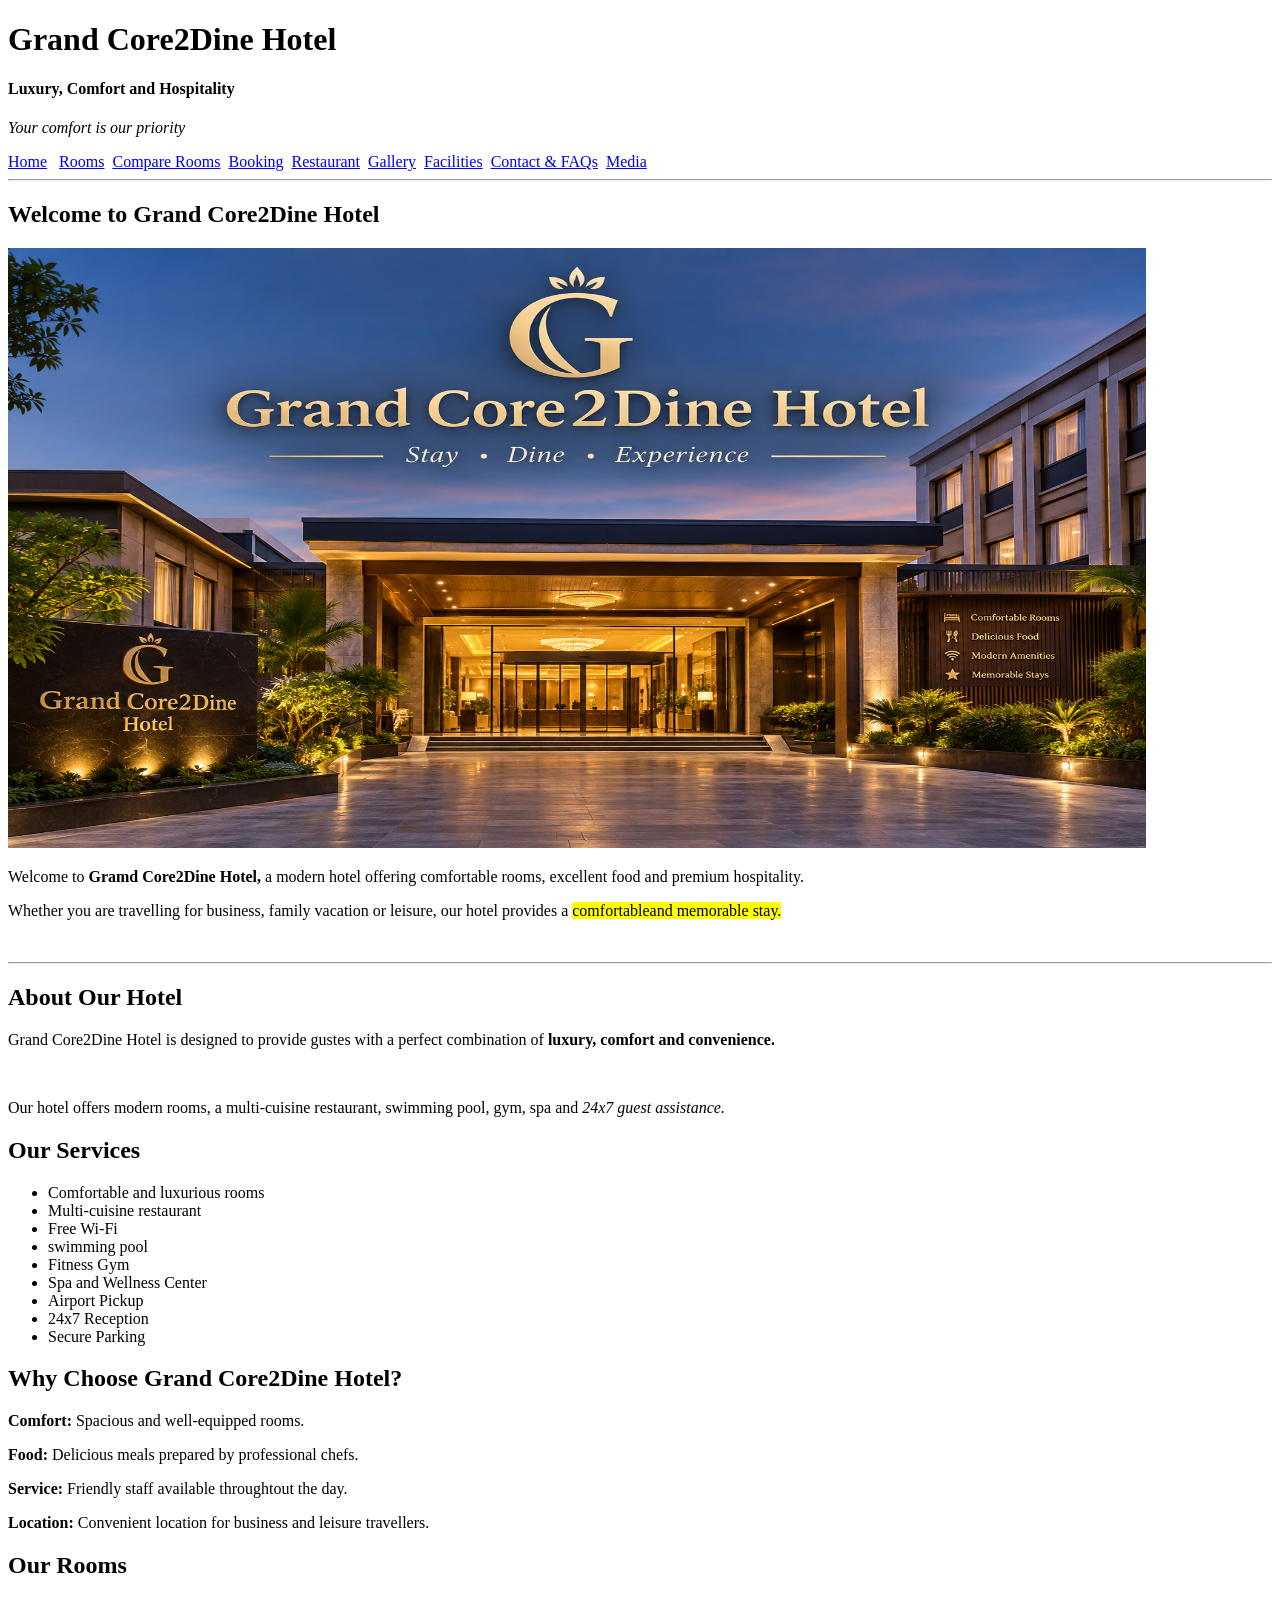
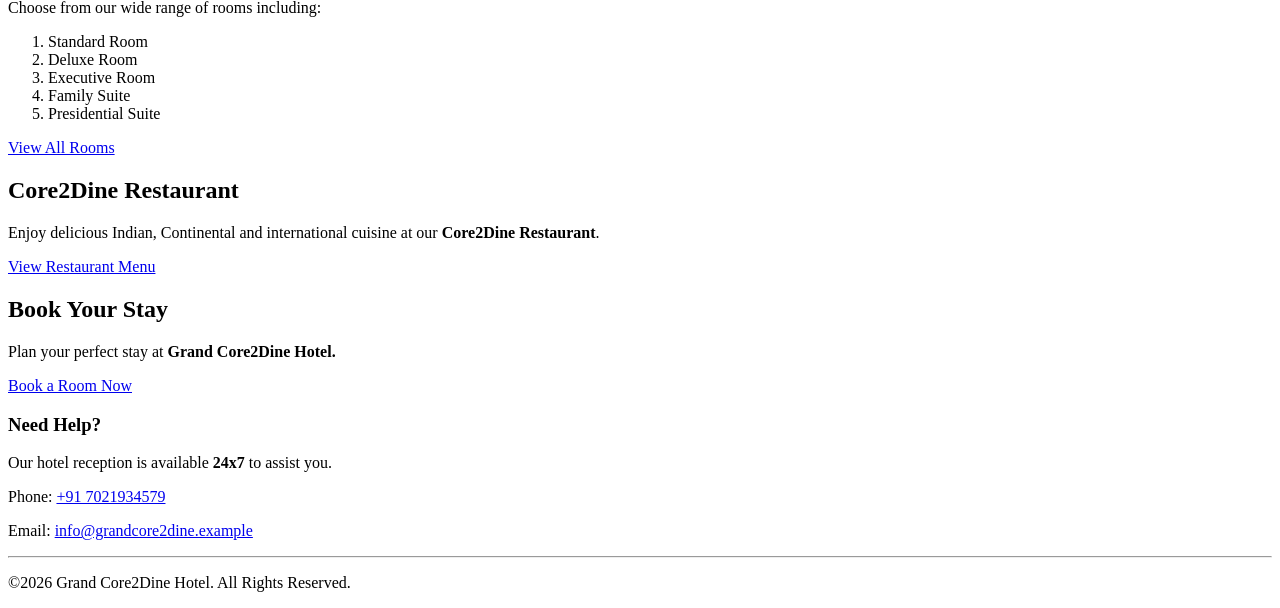
==== index.html @ 368cbea6 "HTML project 1 initailition commit" ====
<!doctype html>
<html lang="en">
  <head>
    <meta charset="UTF-8" />
    <meta name="viewport" content="width=device-width, initial-scale=1.0" />
    <title>Core2Dine</title>
  </head>
  <body>
    <header>
      <h1>Grand Core2Dine Hotel</h1>

      <h4>Luxury, Comfort and Hospitality</h4>

      <p><em>Your comfort is our priority</em></p>

      <nav>
        <a href="index.html">Home</a> &nbsp;&Tab;
        <a href="rooms.html">Rooms</a>&nbsp;&Tab;
        <a href="compare.html">Compare Rooms</a>&nbsp;&Tab;
        <a href="booking.html">Booking</a>&nbsp;&Tab;
        <a href="restaurant.html">Restaurant</a>&nbsp;&Tab;
        <a href="gallery.html">Gallery</a>&nbsp;&Tab;
        <a href="facilities.html">Facilities</a>&nbsp;&Tab;
        <a href="contact.html">Contact & FAQs</a>&nbsp;&Tab;
        <a href="media.html">Media</a>
      </nav>

      <hr />
    </header>

    <main>
      <h2>Welcome to Grand Core2Dine Hotel</h2>

      <img src="assets\images\grand_hotel.png" width="90%" height="600px" />

      <p>
        Welcome to <b>Gramd Core2Dine Hotel,</b> a modern hotel offering
        comfortable rooms, excellent food and premium hospitality.
      </p>

      <p>
        Whether you are travelling for business, family vacation or leisure, our
        hotel provides a <mark>comfortableand memorable stay.</mark>
      </p>

      <br />
      <hr />

      <h2>About Our Hotel</h2>

      <p>
        Grand Core2Dine Hotel is designed to provide gustes with a perfect
        combination of <b> luxury, comfort and convenience.</b>
      </p>
      <br />
      <p>
        Our hotel offers modern rooms, a multi-cuisine restaurant, swimming
        pool, gym, spa and <i>24x7 guest assistance.</i>
      </p>

      <h2>Our Services</h2>

      <ul>
        <li>Comfortable and luxurious rooms</li>
        <li>Multi-cuisine restaurant</li>
        <li>Free Wi-Fi</li>
        <li>swimming pool</li>
        <li>Fitness Gym</li>
        <li>Spa and Wellness Center</li>
        <li>Airport Pickup</li>
        <li>24x7 Reception</li>
        <li>Secure Parking</li>
      </ul>

      <h2>Why Choose Grand Core2Dine Hotel?</h2>

      <p><b>Comfort: </b> Spacious and well-equipped rooms.</p>
      <p><b>Food: </b> Delicious meals prepared by professional chefs.</p>
      <p><b>Service: </b> Friendly staff available throughtout the day.</p>
      <p>
        <b>Location: </b> Convenient location for business and leisure
        travellers.
      </p>

      <h2>Our Rooms</h2>

      <p>Choose from our wide range of rooms including:</p>

      <ol>
        <li>Standard Room</li>
        <li>Deluxe Room</li>
        <li>Executive Room</li>
        <li>Family Suite</li>
        <li>Presidential Suite</li>
      </ol>

      <a href="rooms.html">View All Rooms</a>

      <h2>Core2Dine Restaurant</h2>

      <p>
        Enjoy delicious Indian, Continental and international cuisine at our
        <b>Core2Dine Restaurant</b>.
      </p>

      <a href="menu.html">View Restaurant Menu</a>

      <h2>Book Your Stay</h2>

      <p>Plan your perfect stay at <b>Grand Core2Dine Hotel.</b></p>

      <a href="booking.html">Book a Room Now</a>

      <h3>Need Help?</h3>

      <p>Our hotel reception is available <b>24x7</b> to assist you.</p>

      <p>Phone: <a href="tel:+917021934579">+91 7021934579</a></p>

      <p>
        Email:
        <a href="mailto:info@grandcore2dine.example"
          >info@grandcore2dine.example</a
        >
      </p>

      <hr />
    </main>

    <footer>
      <p>&copy;2026 Grand Core2Dine Hotel. All Rights Reserved.</p>
    </footer>
  </body>
</html>
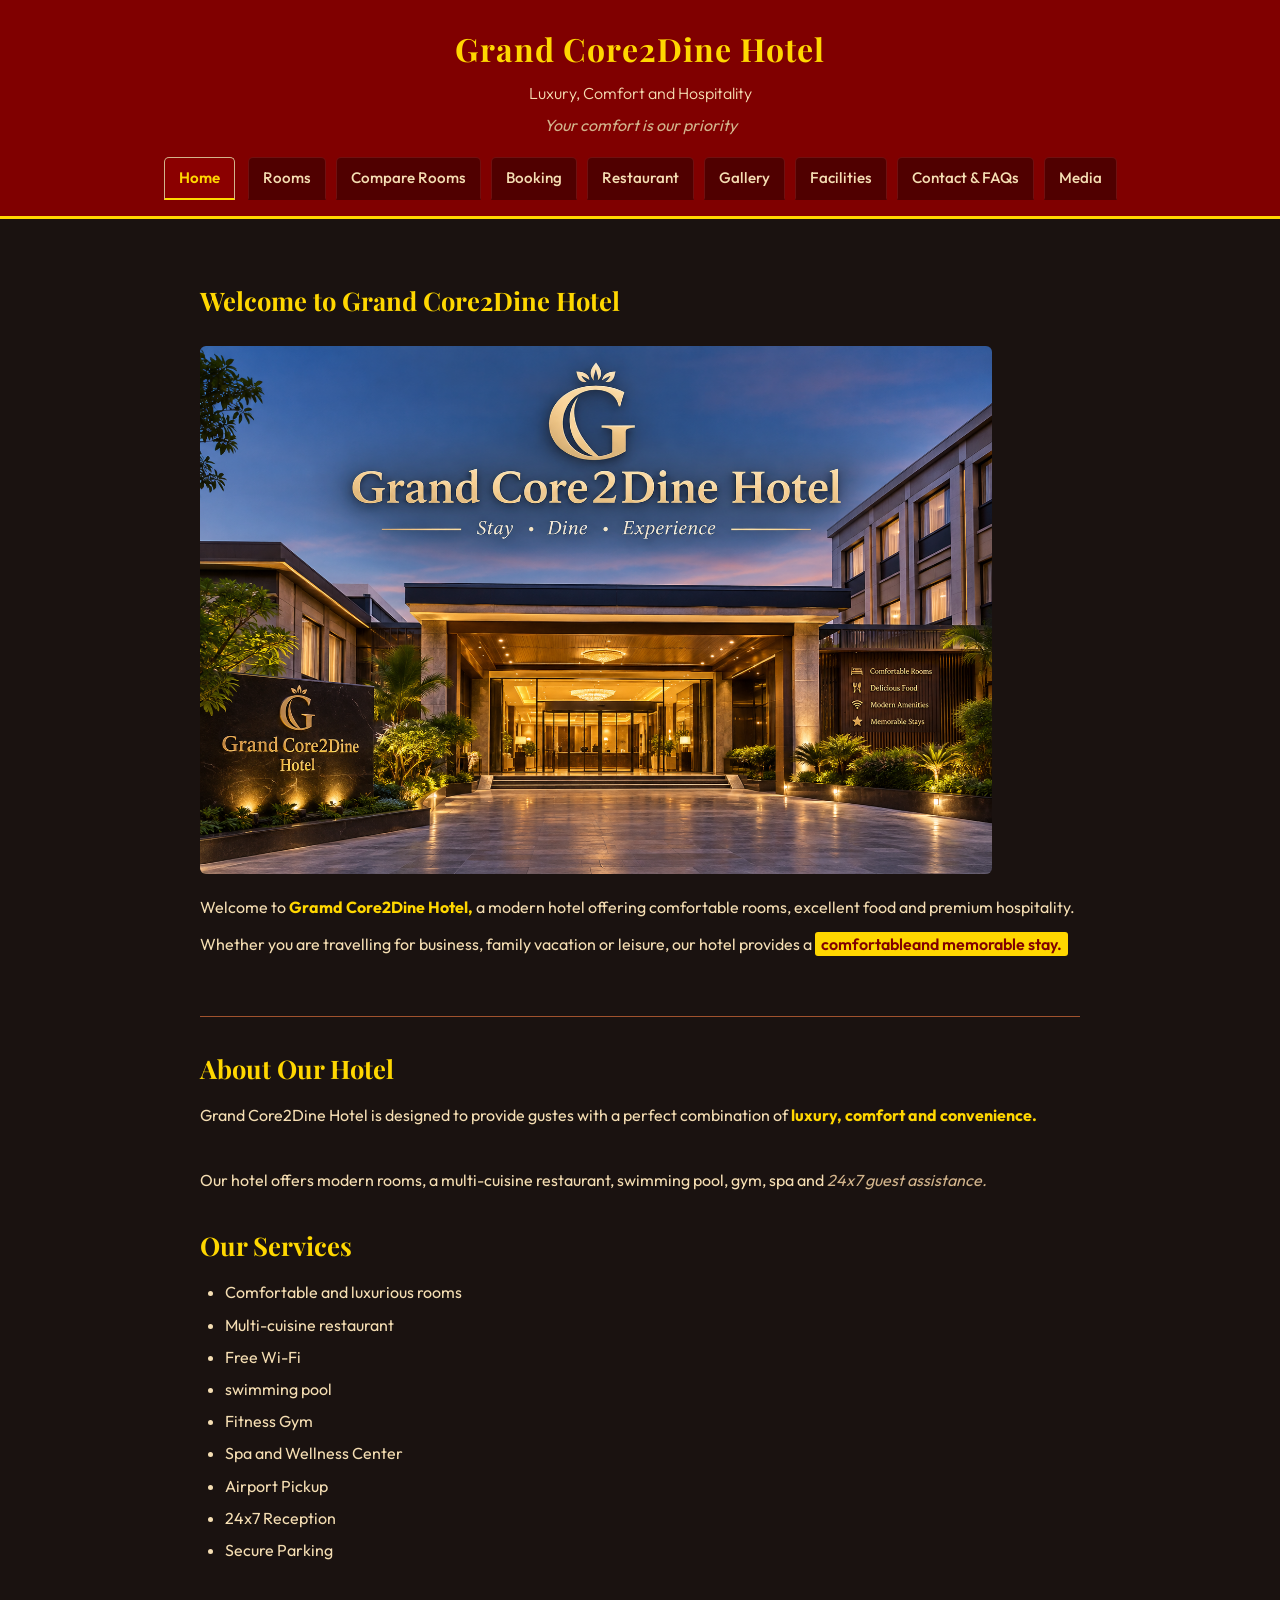
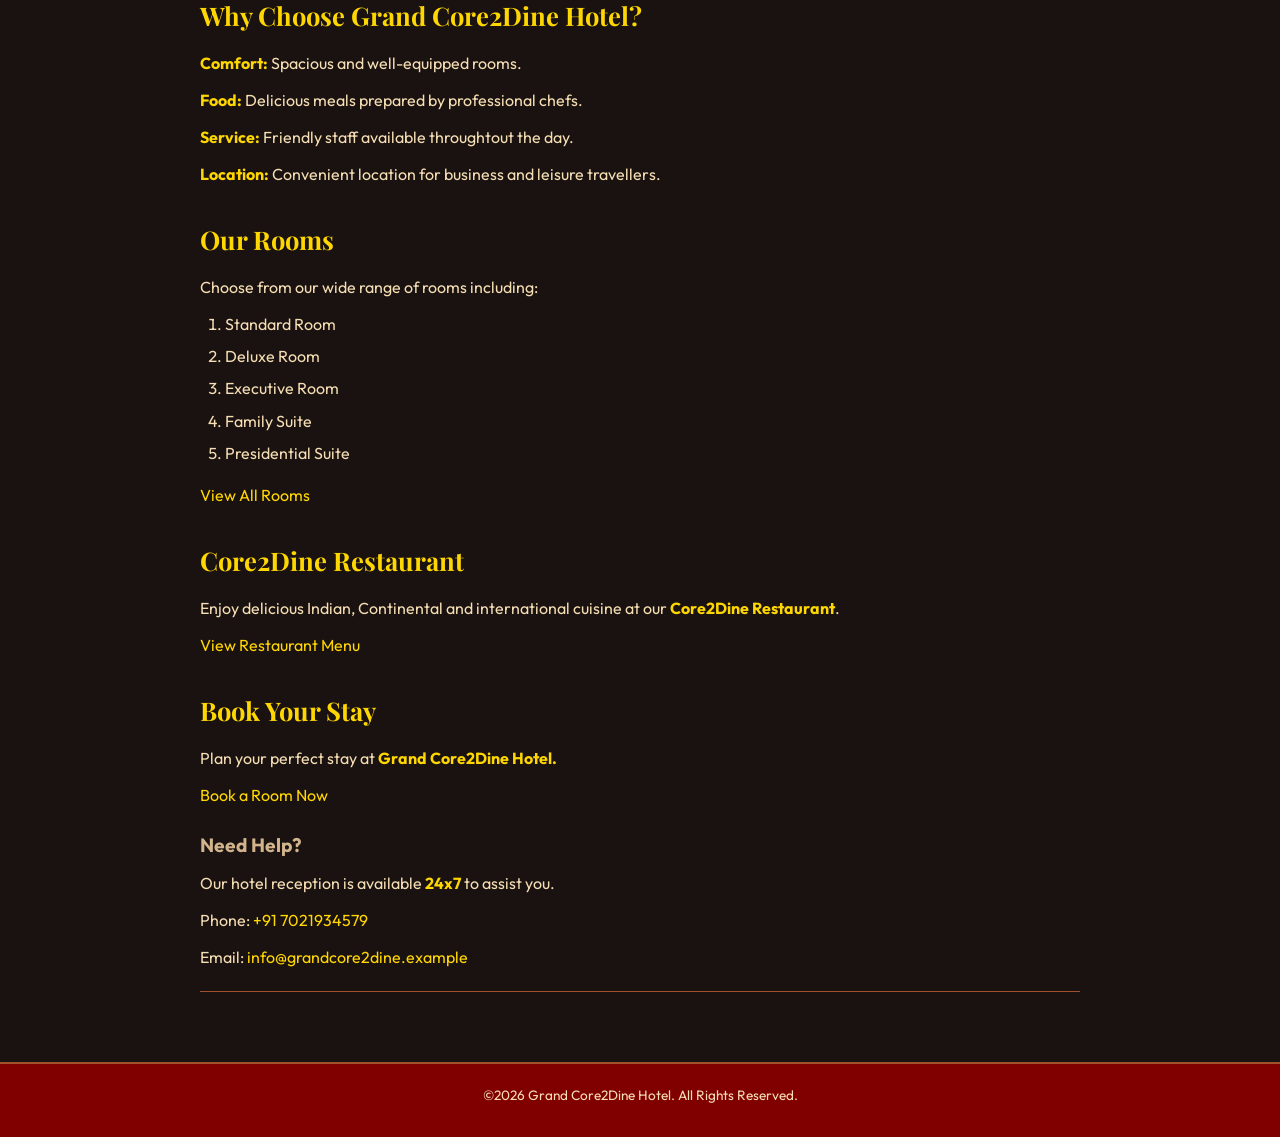
==== commit 5e49e870: "final push of added css in html project 1" ====
--- a/index.html
+++ b/index.html
@@ -4,6 +4,8 @@
     <meta charset="UTF-8" />
     <meta name="viewport" content="width=device-width, initial-scale=1.0" />
     <title>Core2Dine</title>
+    <link rel="stylesheet" href="style.css">
+    <link href="https://fonts.googleapis.com/css2?family=Outfit:wght@300;400;600;700&family=Playfair+Display:wght@500;700&display=swap" rel="stylesheet">
   </head>
   <body>
     <header>
@@ -14,7 +16,7 @@
       <p><em>Your comfort is our priority</em></p>
 
       <nav>
-        <a href="index.html">Home</a> &nbsp;&Tab;
+        <strong><a href="index.html">Home</a></strong> &nbsp;&Tab;
         <a href="rooms.html">Rooms</a>&nbsp;&Tab;
         <a href="compare.html">Compare Rooms</a>&nbsp;&Tab;
         <a href="booking.html">Booking</a>&nbsp;&Tab;
@@ -24,8 +26,6 @@
         <a href="contact.html">Contact & FAQs</a>&nbsp;&Tab;
         <a href="media.html">Media</a>
       </nav>
-
-      <hr />
     </header>
 
     <main>
--- a/style.css
+++ b/style.css
@@ -0,0 +1,354 @@
+@import url('https://fonts.googleapis.com/css2?family=Outfit:wght@300;400;600;700&family=Playfair+Display:wght@500;700&display=swap');
+
+* {
+    margin: 0;
+    padding: 0;
+    box-sizing: border-box;
+}
+
+body {
+    font-family: 'Outfit', sans-serif;
+    background-color: #1a1210;
+    color: wheat;
+    line-height: 1.7;
+}
+
+header {
+    background-color: maroon;
+    padding: 22px 30px 14px;
+    text-align: center;
+    border-bottom: 3px solid gold;
+    position: sticky;
+    top: 0;
+    z-index: 1000;
+}
+
+header h1 {
+    font-family: 'Playfair Display', serif;
+    color: gold;
+    font-size: 2rem;
+    font-weight: 700;
+    letter-spacing: 1px;
+}
+
+header h2 {
+    font-family: 'Playfair Display', serif;
+    color: wheat;
+    font-size: 1.4rem;
+    margin-top: 4px;
+}
+
+header h3 {
+    color: wheat;
+    font-size: 1.1rem;
+    font-weight: 400;
+    margin-top: 4px;
+}
+
+header h4 {
+    color: wheat;
+    font-weight: 300;
+    margin-top: 4px;
+}
+
+header p {
+    color: tan;
+    margin-top: 4px;
+}
+
+nav {
+    margin-top: 16px;
+}
+
+nav a {
+    color: wheat;
+    text-decoration: none;
+    font-size: 0.95rem;
+    font-weight: 500;
+    padding: 7px 14px;
+    margin: 2px 2px;
+    display: inline-block;
+    border-radius: 5px 5px 0 0;
+    background-color: #500000;
+    border: 1px solid #701010;
+    border-bottom: 2px solid transparent;
+    transition: all 0.3s ease;
+}
+
+nav a:hover {
+    color: gold;
+    background-color: darkred;
+    border-color: tan;
+    border-bottom: 2px solid gold;
+}
+
+nav strong a {
+    color: gold;
+    background-color: darkred;
+    border-color: tan;
+    border-bottom: 2px solid gold;
+    font-weight: 600;
+}
+
+nav strong a:hover {
+    color: gold;
+    background-color: darkred;
+    border-color: gold;
+    border-bottom: 2px solid gold;
+}
+
+hr {
+    border: none;
+    border-top: 1px solid sienna;
+    margin: 20px 0;
+}
+
+main {
+    padding: 30px 40px;
+    max-width: 960px;
+    margin: 0 auto;
+}
+
+h2 {
+    font-family: 'Playfair Display', serif;
+    color: gold;
+    font-size: 1.6rem;
+    margin-top: 30px;
+    margin-bottom: 12px;
+}
+
+h3 {
+    color: tan;
+    font-size: 1.2rem;
+    margin-top: 20px;
+    margin-bottom: 8px;
+}
+
+p {
+    margin-bottom: 10px;
+    color: wheat;
+}
+
+b, strong {
+    color: gold;
+}
+
+em, i {
+    color: tan;
+}
+
+a {
+    color: gold;
+    text-decoration: none;
+    transition: color 0.3s ease;
+}
+
+a:hover {
+    color: wheat;
+}
+
+mark {
+    background-color: gold;
+    color: maroon;
+    padding: 2px 6px;
+    border-radius: 3px;
+    font-weight: 600;
+}
+
+img {
+    border-radius: 6px;
+    margin: 12px 0;
+    max-width: 100%;
+    height: auto;
+}
+
+ul, ol {
+    padding-left: 25px;
+    margin-bottom: 15px;
+}
+
+li {
+    margin-bottom: 5px;
+    color: wheat;
+}
+
+dl {
+    padding-left: 10px;
+    margin-bottom: 15px;
+}
+
+dt {
+    color: gold;
+    margin-top: 10px;
+}
+
+dd {
+    color: tan;
+    margin-left: 20px;
+    margin-bottom: 5px;
+}
+
+section {
+    margin-bottom: 25px;
+}
+
+table {
+    width: 100%;
+    border-collapse: collapse;
+    margin: 15px 0;
+    background-color: #241816;
+}
+
+caption {
+    font-family: 'Playfair Display', serif;
+    color: gold;
+    font-size: 1.1rem;
+    padding: 10px;
+}
+
+th, td {
+    padding: 10px 14px;
+    text-align: left;
+    border: 1px solid sienna;
+}
+
+th {
+    background-color: maroon;
+    color: gold;
+    font-weight: 600;
+}
+
+td {
+    color: wheat;
+}
+
+thead {
+    background-color: maroon;
+}
+
+tfoot td {
+    background-color: #1e1311;
+    color: tan;
+    font-size: 0.9rem;
+}
+
+fieldset {
+    border: 1px solid sienna;
+    padding: 20px;
+    border-radius: 6px;
+    background-color: #241816;
+}
+
+legend {
+    font-family: 'Playfair Display', serif;
+    color: gold;
+    font-weight: 600;
+    padding: 0 10px;
+}
+
+label {
+    color: wheat;
+    font-weight: 400;
+    font-size: 0.95rem;
+}
+
+input[type="text"],
+input[type="email"],
+input[type="tel"],
+input[type="number"],
+input[type="date"],
+input[type="url"],
+select,
+textarea {
+    background-color: #2e1e1a;
+    color: wheat;
+    border: 1px solid sienna;
+    padding: 8px 12px;
+    border-radius: 4px;
+    font-family: 'Outfit', sans-serif;
+    font-size: 0.95rem;
+    width: 100%;
+    max-width: 400px;
+    margin-top: 4px;
+    transition: border-color 0.3s ease;
+}
+
+input:focus,
+select:focus,
+textarea:focus {
+    outline: none;
+    border-color: gold;
+}
+
+input[type="submit"],
+input[type="reset"],
+button {
+    background-color: maroon;
+    color: gold;
+    border: 1px solid gold;
+    padding: 9px 22px;
+    border-radius: 4px;
+    font-family: 'Outfit', sans-serif;
+    font-weight: 600;
+    font-size: 0.95rem;
+    cursor: pointer;
+    margin-right: 8px;
+    margin-top: 5px;
+    transition: all 0.3s ease;
+}
+
+input[type="submit"]:hover,
+button:hover {
+    background-color: darkred;
+}
+
+input[type="reset"]:hover {
+    background-color: sienna;
+}
+
+details {
+    background-color: #241816;
+    padding: 12px 16px;
+    border-radius: 5px;
+    border-left: 3px solid gold;
+}
+
+summary {
+    cursor: pointer;
+    color: gold;
+}
+
+details p {
+    margin-top: 8px;
+    color: wheat;
+}
+
+iframe {
+    border-radius: 6px;
+    margin: 10px 0;
+    max-width: 100%;
+}
+
+video {
+    border-radius: 6px;
+    margin: 10px 0;
+    max-width: 100%;
+}
+
+audio {
+    margin: 10px 0;
+    max-width: 100%;
+}
+
+footer {
+    background-color: maroon;
+    text-align: center;
+    padding: 20px 40px;
+    margin-top: 20px;
+    border-top: 2px solid sienna;
+}
+
+footer p {
+    color: wheat;
+    font-size: 0.85rem;
+}
